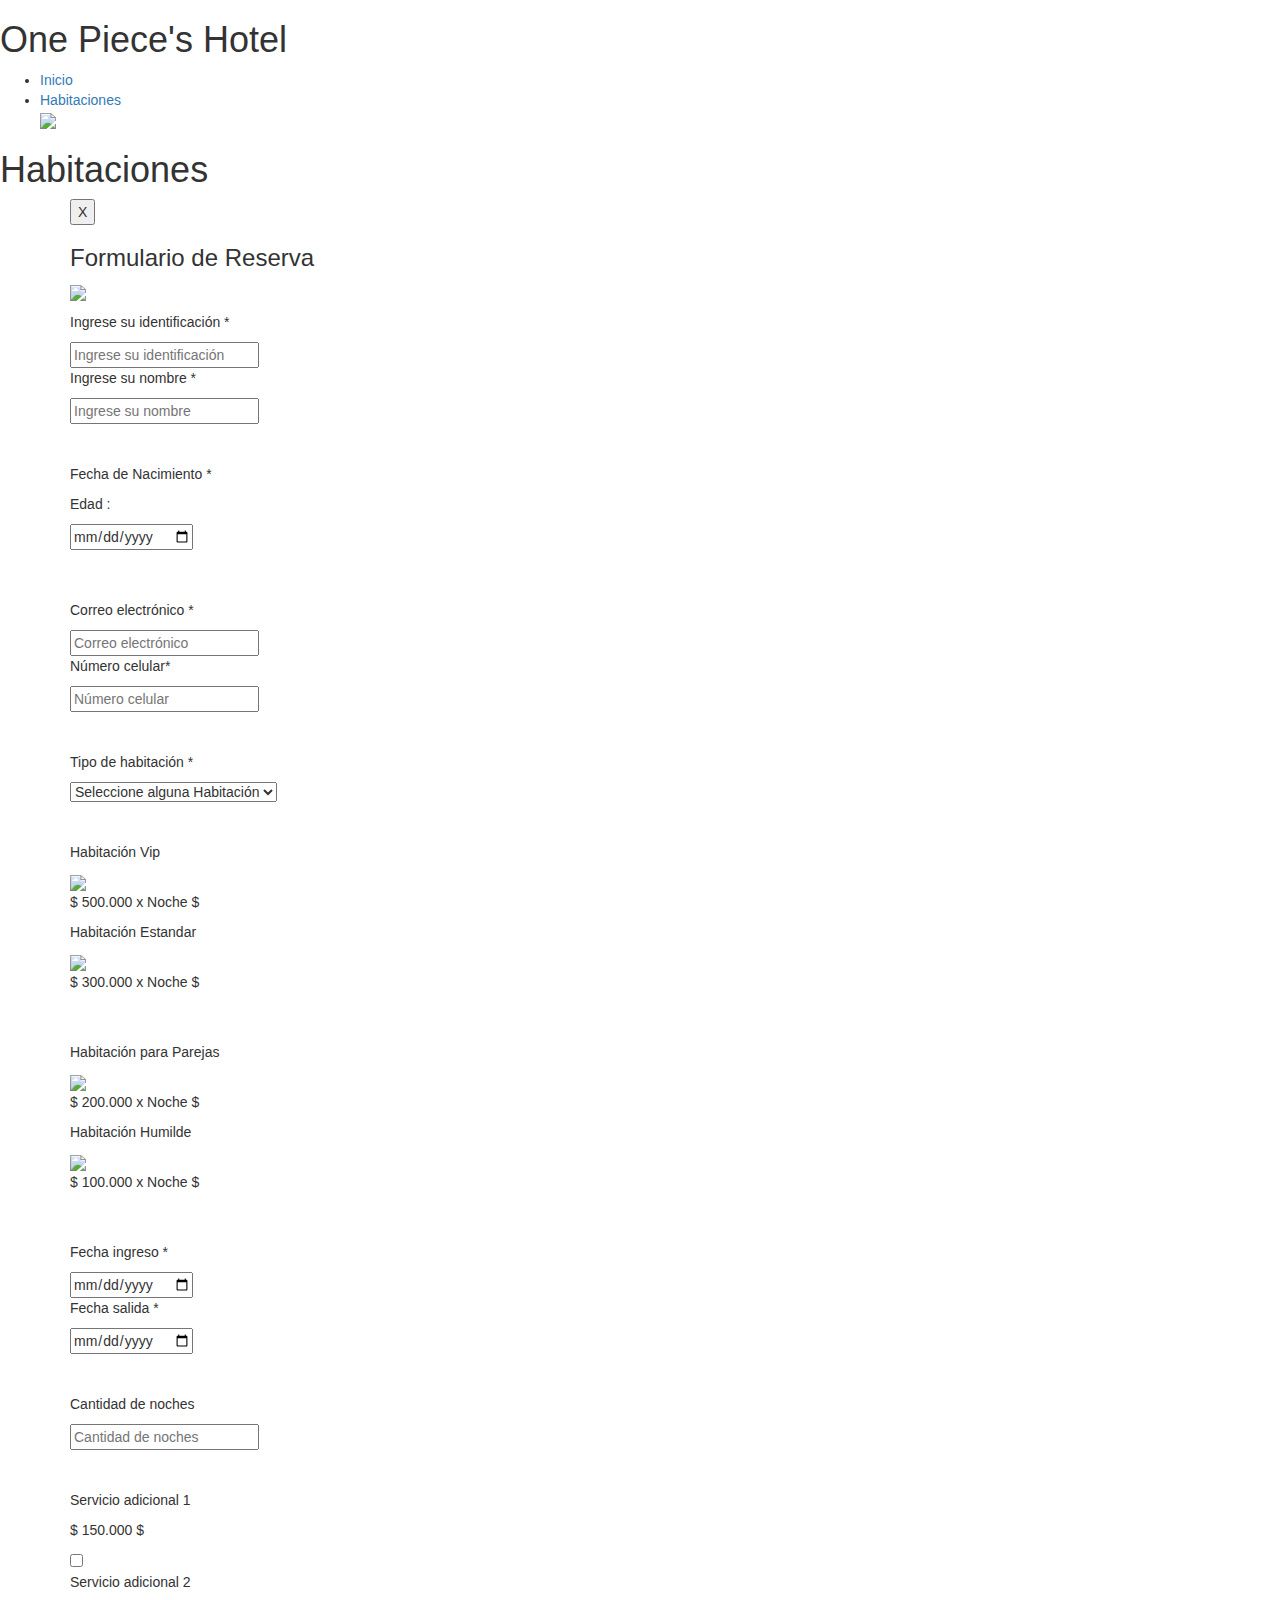
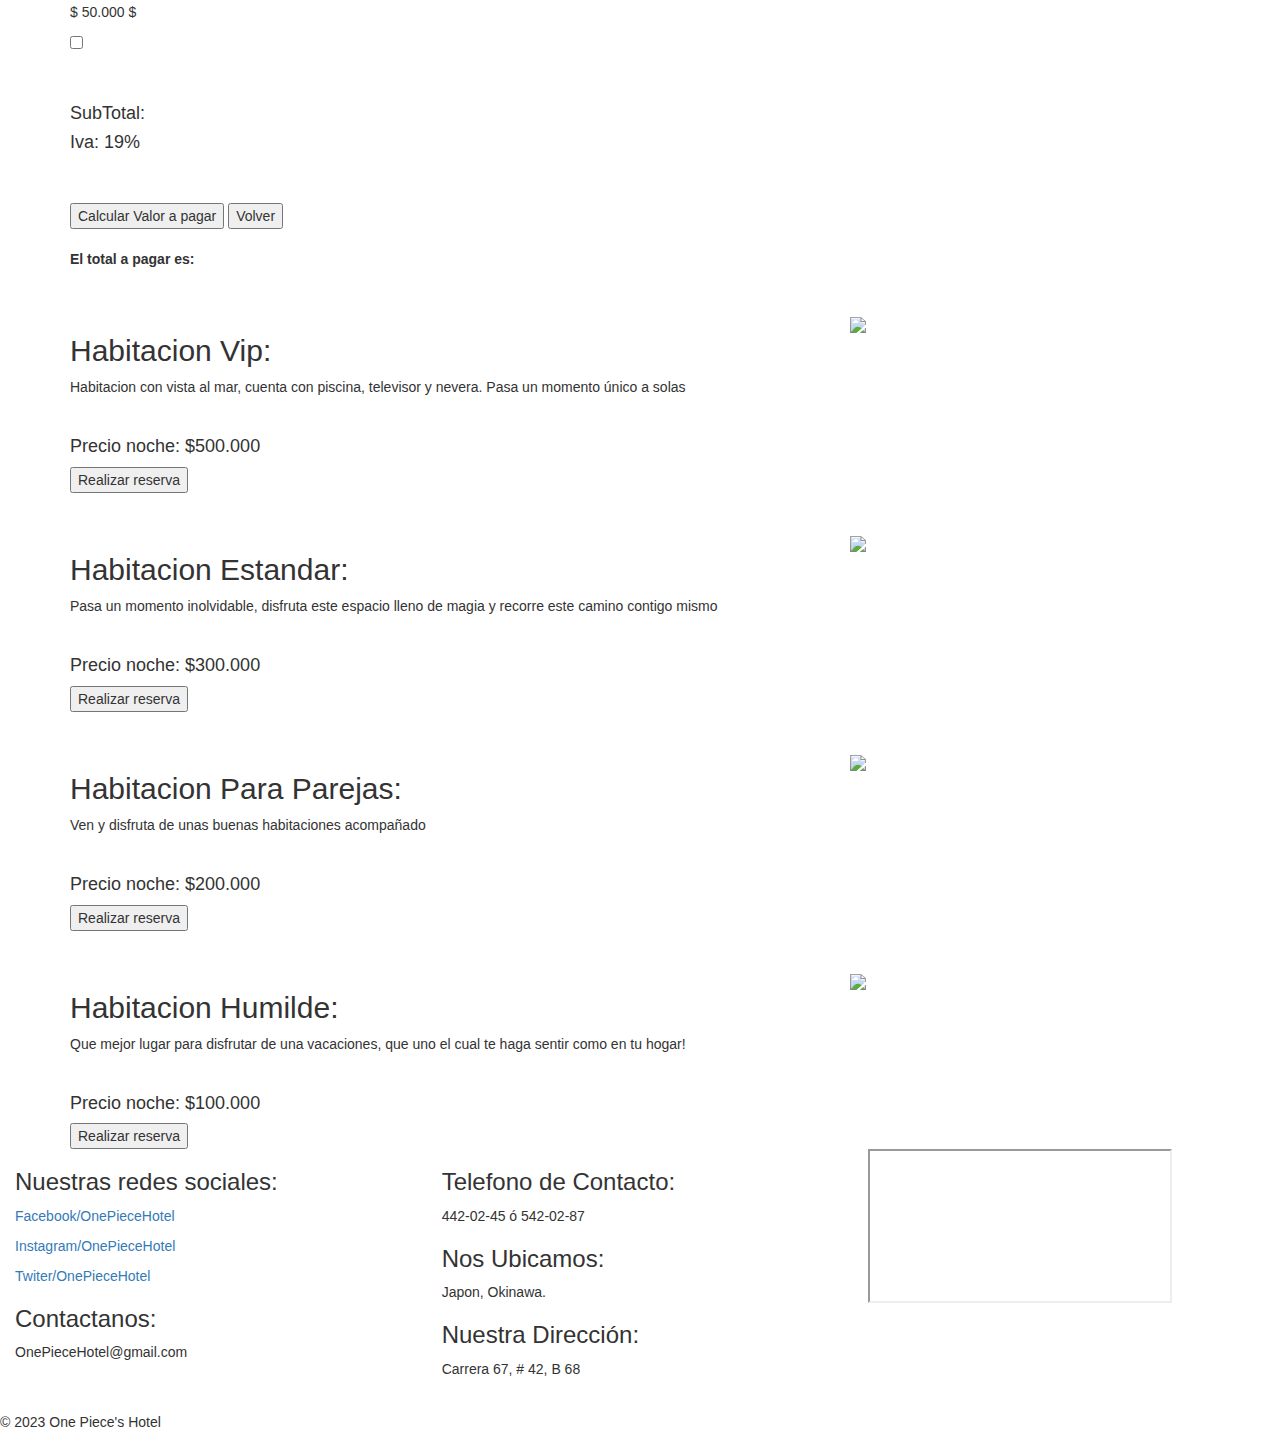
==== Habitaciones.html @ 834346b2 "Se insertan Html" ====
<!DOCTYPE html>
<html>
    <head>
        <meta charset="utf-8"/>
        <title>One Piece's Hotel</title>
        <link rel="stylesheet" href="https://maxcdn.bootstrapcdn.com/bootstrap/3.3.1/css/bootstrap.min.css">
        <link rel="stylesheet" href="Css/Hotel.css">
        <link rel="stylesheet" href="Css/Reservas.css">
        <link rel="icon" href="Icon/luff.ico"> 
    </head>
<body>
    <header>
        <h1 class="titu2">One Piece's Hotel</h1>
        <ul class="hea">
            <li class="he">
                <a href="index.html">Inicio</a>
            </li>
            <li class="he">
                <a href="Habitaciones.html">Habitaciones</a>
            </li>
            <img class="LogoI" src="images/OneFinal.png">
        </ul>
    </header>
    <main>
        <h1>Habitaciones</h1>

                    <!-- Formulario -->
                    <div class="TODOFORM" id="TFORM">
                        <div class="container Cont" id="Ejj1">
                            <section class="Form row">
                                <article class="col-md-12" id="ejerci1">
                                    <button onclick="HideForm()" class="BtnSalir">X</button>
                                    <h3 class="Titulo">Formulario de Reserva</h3>
                                    <img class="Logo" src="images/OneFinal.png">
            
                                    <p></p>
                                    <div class="Titulos">
                                        <p class="Fc">Ingrese su identificación *</p>
                                        <input class="formularioIp" type="text" id="1" placeholder="Ingrese su identificación">
                                        
                                    </div>
                                    <div class="Titulos">
                                        <p class="Fc">Ingrese su nombre *</p>
                                        <input class="formularioIp" type="text" id="2" placeholder="Ingrese su nombre">
                                    </div>
            
                                    <br><br>
            
                                    <div class="FormEdad">
                                        <p class="Fc">Fecha de Nacimiento *</p>
                                        <p class="Fc">Edad :</p>
                                        <input class="formularioIp" type="date" id="3" placeholder="Fecha de Nacimiento">
                                        
                                        <p class="formularioIp" id="eda"></p>
                                    </div>
            
                                    <br><br>
                                    
                                    <div class="Titulos">
                                        <p class="Fc">Correo electrónico *</p>
                                        <input class="formularioIp" type="email" id="5" placeholder="Correo electrónico">
                                    </div>
                                    <div class="Titulos">
                                        <p class="Fc">Número celular*</p>
                                        <input class="formularioIp" type="tel" id="6" placeholder="Número celular">
                                    </div>
            
                                    <br><br>
            
                                    <div class="image">
                                        <p class="Fc">Tipo de habitación *</p>
                                        <select name="Hb" id="13" class="formularioIp" id="7">
                                            <option value="defecto">Seleccione alguna Habitación</option>
                                            <option value="HBT">Ver todas las habitaciones</option>
                                            <option value="HB1">Habitación Vip</option>
                                            <option value="HB2">Habitación Estandar</option>
                                            <option value="HB3">Habitación para Parejas</option>
                                            <option value="HB4">Habitación Humilde</option>
                                        </select>
                                    </div>
                                    <br><br>
                                    <div class="Titulos2" id="img1">
                                        <p>Habitación Vip</p>
                                        <img class="imageges" src="images/Hotel3.jpeg">
                                        <p>$ 500.000 x Noche $</p>
                                    </div>
                                    <div class="Titulos2" id="img2">
                                        <p>Habitación Estandar</p>
                                        <img class="imageges" src="images/Hotel2.jpeg">
                                        <p>$ 300.000 x Noche $</p>
                                    </div>
                                    <br><br>
                                    <div class="Titulos2" id="img3">
                                        <p>Habitación para Parejas</p>
                                        <img class="imageges" src="images/Par.jpg">
                                        <p>$ 200.000 x Noche $</p>
                                    </div>
                                    <div class="Titulos2" id="img4">
                                        <p>Habitación Humilde</p>
                                        <img class="imageges" src="images/Rancho.jpg">
                                        <p>$ 100.000 x Noche $</p>
                                    </div>
                                    <br><br>
            
                                    <div class="Titulos">
                                        <p class="Fc">Fecha ingreso *</p>
                                        <input class="formularioIp" type="date" id="8" placeholder="Fecha ingreso">
                                    </div>
                                    <div class="Titulos">
                                        <p class="Fc">Fecha salida *</p>
                                        <input class="formularioIp" type="date" id="9" placeholder="Fecha salida">
                                    </div>
            
                                    <br><br>
            
                                    <div class="Titulos">
                                        <p class="Fc">Cantidad de noches</p>
                                        <input class="formularioIp" type="number" id="10" placeholder="Cantidad de noches">
                                    </div>
            
                                    <br><br>
            
                                    <div class="ck">
                                            <p>Servicio adicional 1</p>
                                            <p>$ 150.000 $</p>
                                    </div>
                                    <div class="ck">
                                        <input class="CK" id="11" type="checkbox">
                                    </div>
            
                                    
                                    <div class="ck">
                                        <p>Servicio adicional 2</p>
                                        <p>$ 50.000 $</p>
                                </div>
                                <div class="ck">
                                    <input class="CK" id="12" type="checkbox">
                                </div>
            
                                <br><br>
            
                                <div class="ck">
                                    <h4>SubTotal: </h4>
                                    <div id="SUB"></div>
                                </div>
                                <div class="ck">
                                    <h4>Iva: 19% </h4>
                                </div>
            
                                    <br><br>
                                    <button class="BtnNormal" onclick="Reserva()" id="Btnn">Calcular Valor a pagar</button>
                                    <button class="BtnNormal" onclick="HideForm()" class="BtnNormal"  id="Btnn">Volver</button>
                                    <br><br>
            
                                <label>El total a pagar es: </label>
                                <div id="TOTAL"></div>
                                <br><br>
                                </div>
            
                                </article>
                    
            
                            </section>
                        </div>


                        

            <div class="container">
                <section class="main row">
                    <article class="col-md-8">
                        <h2>Habitacion Vip: </h2>
                        <p>Habitacion con vista al mar, cuenta con piscina, televisor y nevera. Pasa un momento único a solas</p>
                        <br>
                        <h4>Precio noche: $500.000</h4>
                        <button class="BtnNormalh" onclick="ShowForm()" id="MostrarF">Realizar reserva</button>
                    </article>
                    <aside class="col-md-4">
                        <img class="imgf" src="images/Hotel1.jpeg">
                    </aside>
                </section>
            </div>

            <br><br>

            <div class="container">
                <section class="main row">
                    <article class="col-md-8">
                        <h2>Habitacion Estandar: </h2>
                        <p>Pasa un momento inolvidable, disfruta este espacio lleno de magia y recorre este camino contigo mismo</p>
                        <br>
                        <h4>Precio noche: $300.000</h4>
                        <button class="BtnNormalh" onclick="ShowForm()" id="MostrarF">Realizar reserva</button>
                    </article>
                    <aside class="col-md-4">
                        <img class="imgf" src="images/Hotel3.jpeg">
                    </aside>
                </section>
            </div>

            <br><br>

            <div class="container">
                <section class="main row">
                    <article class="col-md-8">
                        <h2>Habitacion Para Parejas: </h2>
                        <p>Ven y disfruta de unas buenas habitaciones acompañado</p>
                        <br>
                        <h4>Precio noche: $200.000</h4>
                        <button class="BtnNormalh" onclick="ShowForm()" id="MostrarF">Realizar reserva</button>
                    </article>
                    <aside class="col-md-4">
                        <img class="imgf" src="images/Par.jpg">
                    </aside>
                </section>
            </div>

        </main>

        <br><br>

        <div class="container">
            <section class="main row">
                <article class="col-md-8">
                    <h2>Habitacion Humilde: </h4>
                    <p>Que mejor lugar para disfrutar de una vacaciones, que uno el cual te haga sentir como en tu hogar!</p>
                    <br>
                    <h4>Precio noche: $100.000</h4>
                    <button class="BtnNormalh" onclick="ShowForm()" id="MostrarF">Realizar reserva</button>
                </article>
                <aside class="col-md-4">
                    <img class="imgf" src="images/Rancho.jpg">
                </aside>
            </section>
        </div>


        <footer>
            <section>
                <article class="InfoFooter col-md-4">
                    <div>
                        <h3>Nuestras redes sociales:</h3>
                        <a href="">
                            <p>Facebook/OnePieceHotel</p>
                        </a>
                        <a  href="">
                            <p>Instagram/OnePieceHotel</p>
                        </a>
                        <a href="">
                            <p>Twiter/OnePieceHotel</p>
                        </a>
                        <h3>Contactanos:</h3>
                        <p>OnePieceHotel@gmail.com</p>
                        <br><br>
                        <p style="margin-left: -15px;">&copy; 2023 One Piece's Hotel</p>
                    </div>
                </article>
                <article class="InfoFooter col-md-4">
                    <div>
                        <h3>Telefono de Contacto:</h3>
                        <p>442-02-45  ó  542-02-87</p>
                        <h3>Nos Ubicamos:</h3>
                        <p>Japon, Okinawa.</p>
                        <h3>Nuestra Dirección:</h3>
                        <p>Carrera 67, # 42, B 68</p>
                    </div>
                </article>
                <aside class="InfoFooter col-md-4">
                    <div class="Mapa">
                        <iframe src="https://www.google.com/maps/embed?pb=!1m14!1m12!1m3!1d13366.063680795336!2d139.82286118746117!3d33.121808119477414!2m3!1f0!2f0!3f0!3m2!1i1024!2i768!4f13.1!5e0!3m2!1ses!2sco!4v1698363531528!5m2!1ses!2sco" loading="lazy" referrerpolicy="no-referrer-when-downgrade"></iframe>
                    </div>
                </aside>
            </section>
        </footer>   
    
        <script src="js/jquery.js"></script>
        <script src="https://maxcdn.bootstrapcdn.com/bootstrap/3.3.1/js/bootstrap.min.js"></script>
        <script src="Js/Re.js"></script>
    </body>
</html>
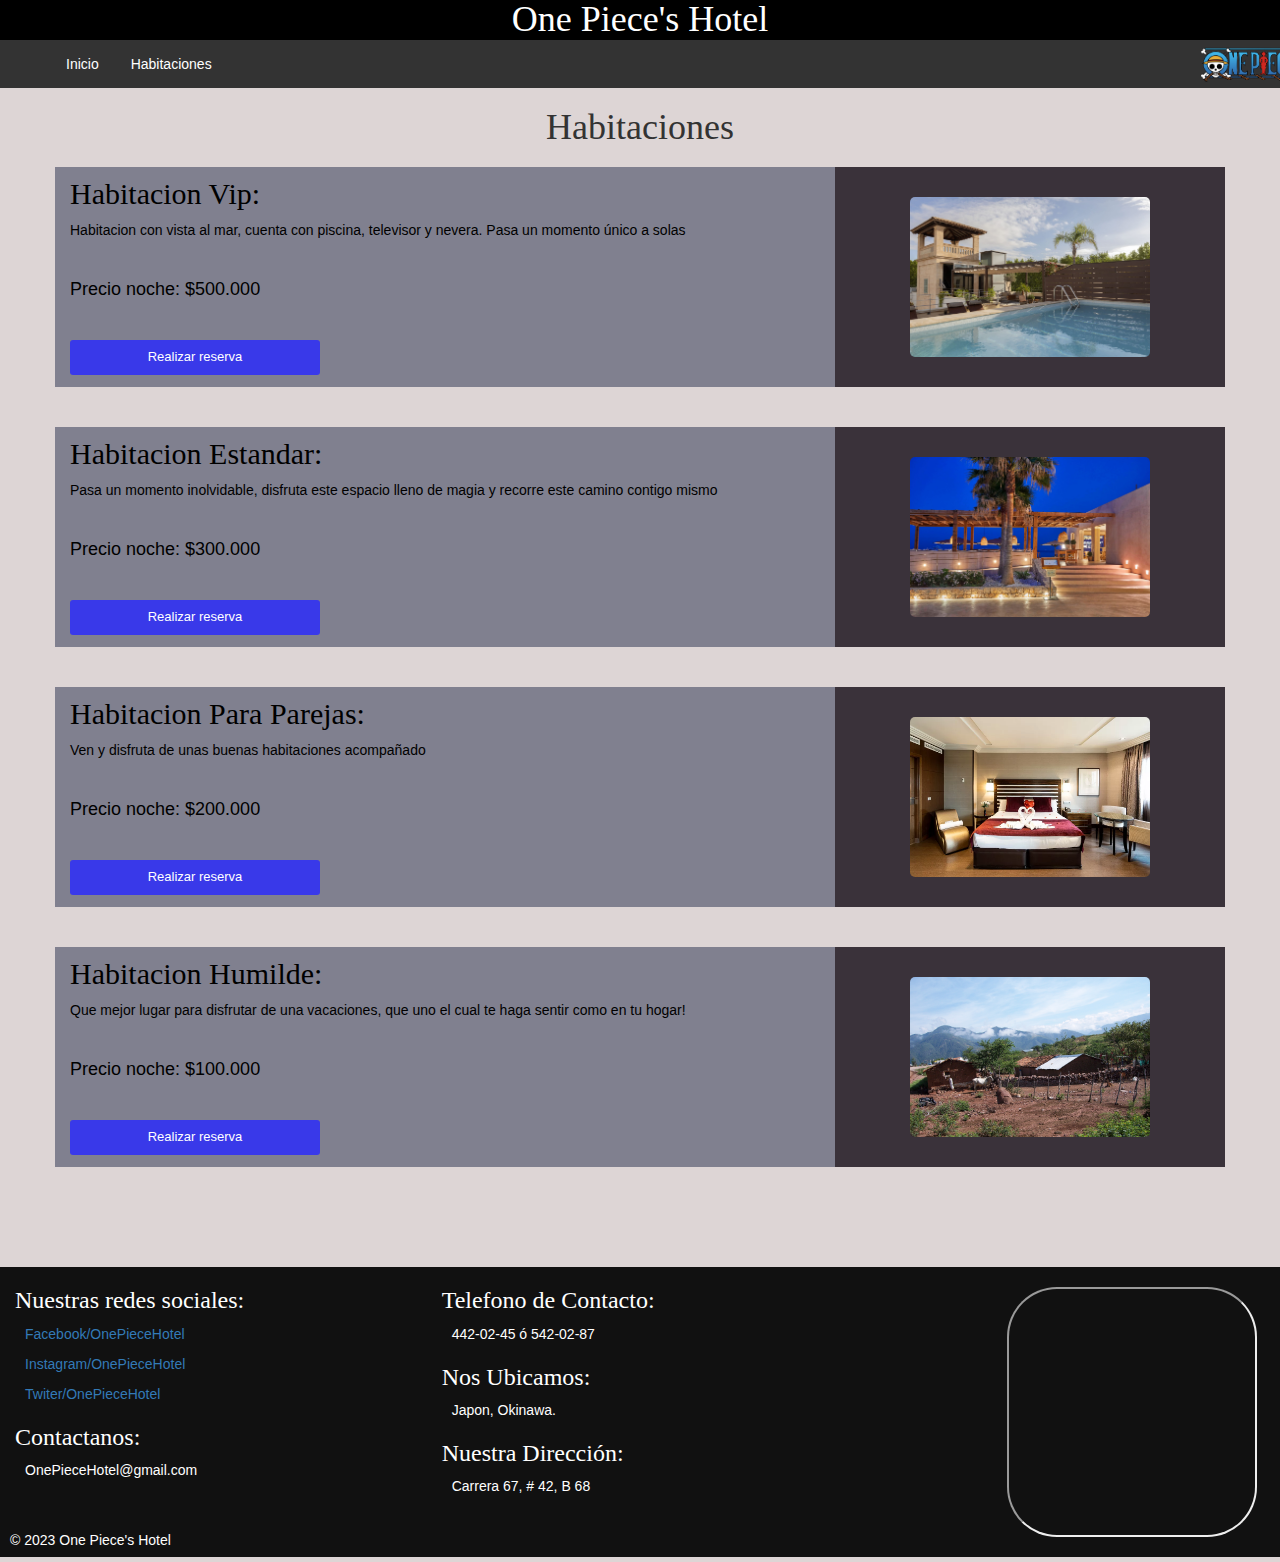
==== commit 3da12411: "Updt 1" ====
--- a/Habitaciones.html
+++ b/Habitaciones.html
@@ -161,13 +161,10 @@
                     
             
                             </section>
-                        </div>
-
-
-                        
+                    </div>      
 
             <div class="container">
-                <section class="main row">
+                <section class="main2 row">
                     <article class="col-md-8">
                         <h2>Habitacion Vip: </h2>
                         <p>Habitacion con vista al mar, cuenta con piscina, televisor y nevera. Pasa un momento único a solas</p>
@@ -184,7 +181,7 @@
             <br><br>
 
             <div class="container">
-                <section class="main row">
+                <section class="main2 row">
                     <article class="col-md-8">
                         <h2>Habitacion Estandar: </h2>
                         <p>Pasa un momento inolvidable, disfruta este espacio lleno de magia y recorre este camino contigo mismo</p>
@@ -201,7 +198,7 @@
             <br><br>
 
             <div class="container">
-                <section class="main row">
+                <section class="main2 row">
                     <article class="col-md-8">
                         <h2>Habitacion Para Parejas: </h2>
                         <p>Ven y disfruta de unas buenas habitaciones acompañado</p>
@@ -220,7 +217,7 @@
         <br><br>
 
         <div class="container">
-            <section class="main row">
+            <section class="main2 row">
                 <article class="col-md-8">
                     <h2>Habitacion Humilde: </h4>
                     <p>Que mejor lugar para disfrutar de una vacaciones, que uno el cual te haga sentir como en tu hogar!</p>
--- a/Css/Hotel.css
+++ b/Css/Hotel.css
@@ -0,0 +1,203 @@
+body {
+  height: 800px;
+  background-color: #ddd5d5;
+  background-size: cover;
+  background-repeat: no-repeat;
+}
+.Lt{
+  font-family: cursive;
+}
+.Imgg{
+  width: 100%; 
+  height: 500px
+}
+.ppg{
+  width: 150px;
+  margin-left: 40%;
+  margin-bottom: -25px;
+  margin-top: -25px;
+}
+.LogoI{
+  position: absolute;
+  width: 100px;
+  top: 14px;
+  left: 1200px;
+  padding-bottom: 30px;
+}
+.titu2{
+  background-color: black;
+  margin-top: 0px;
+  right: 70%;
+  color: rgb(255, 255, 255);
+  margin-bottom: 0px;
+}
+
+.hb1{
+  color: rgb(223, 226, 226);
+}
+
+
+article h2{
+  text-align: left;
+  font-family: cursive;
+}
+
+.Titulos2{
+  text-align: left;
+  display: inline-block;
+  margin: 0 10px;
+}
+
+.Titulos2 p{
+  font-weight: 600;
+}
+
+.imgf{
+  border-radius: 5px;
+  width: 240px ;
+  height: 160px;
+  margin-top: 30px;
+}
+
+.container{
+  z-index: 0;
+}
+
+.main{
+  color: black;
+}
+.main2{
+  color: black;
+  background:rgb(128, 128, 143);
+}
+aside{
+  text-align: center;
+  position: relative;
+  background:rgb(58, 50, 58);
+  color: black;
+  height: 100%;
+  width: 100%;
+  padding-bottom: 30px;
+}
+
+.container2{
+  margin-top: 50px;
+  font-family: 'Franklin Gothic Medium', 'Arial Narrow', Arial, sans-serif;
+  text-align: center;
+}
+.containerHome{
+  margin: 0 20px;
+  margin-top: 50px;
+  margin-left: 68px;
+  margin-right: 92px;
+}
+.containerHome article{
+  background:rgb(58, 50, 58);
+  border-radius: 20px;
+  margin: 0 20px;
+  width: 353px;
+}
+
+.TODOFORM{
+  position: absolute;
+  width: 100%;
+  display: none;
+  justify-content: center;
+  align-items: center;
+  border: 20px Solid transparent #111;
+  z-index: 1;
+}
+
+h1{
+    text-align: center;
+    font-family: cursive;
+    margin-bottom: 20px;
+}
+.Inicio{
+  margin-left: 20%;
+  margin-right: 20%;
+  text-align: center;
+}
+
+h2{
+    text-align: center;
+    margin-top: 10px;
+}
+
+.hea {
+    list-style-type: none;
+    margin: 0;
+    padding: 0;
+    overflow: hidden;
+    background-color: #333;
+    padding-left: 50px;
+  }
+  
+.he {
+    float: left;
+  }
+  
+.he a {
+    display: block;
+    color: white;
+    text-align: center;
+    padding: 14px 16px;
+    
+  }
+  
+.he a:hover {
+    background-color: #111;
+  }
+
+footer{
+  background-color: black;
+  margin-top: 100px;
+  color: #fff;
+}
+.InfoFooter{
+  color: #fff;
+  background-color: #111;
+  height: 290px;
+  margin-bottom: 0px;
+}
+.InfoFooter p{
+  padding-left: 10px;
+}
+.InfoFooter h3{
+  font-family: cursive;
+}
+.Mapa{
+  text-align: right;
+  width: 98%;
+  padding-top: 20px;
+}
+.Mapa iframe{
+  width: 250px;
+  height: 250px;
+  margin-bottom: 20px;
+  border-radius: 20%;
+}
+
+.BtnNormalh {
+  display: inline-block;
+  padding: 5px 5px;
+  font-size: 13px;
+  cursor: pointer;
+  text-align: center;	
+  outline: none;
+  color: #fff;
+  background-color: rgb(57, 57, 233);
+  border: 3px Solid transparent;
+  border-radius: 3px;
+  width: 250px;
+  margin-top: 30px;
+}
+.BtnNormalh:active {
+  background-color: blue;
+  box-shadow: 0 5px #666;
+  transform: translateY(4px);
+}
+
+.BtnNormalh :hover{
+  background-color: #111;
+}--- a/Css/Reservas.css
+++ b/Css/Reservas.css
@@ -0,0 +1,163 @@
+body {
+    height: 800px;
+    background-color: #ddd5d5;
+    background-size: cover;
+    background-repeat: no-repeat;
+
+  }
+.Form{
+    background:rgb(190, 188, 188);
+    color: black;
+    border-radius: 3px;
+}
+.FormEdad{
+    text-align: center;
+    display: grid;
+    grid-template-columns: 0.4fr 0.4fr;
+    gap: 5px;
+    padding: 0 50px;
+    margin-top: 0px;
+    padding-left: 65px;
+    margin-left: -14px;
+}
+.formularioIp p{
+    background:rgb(190, 188, 188);
+}
+.Ed{
+    margin-left: 5px;
+}
+.imageges{
+    width: 250px;
+}
+.Logo{
+    width: 200px;
+    padding-top: 0px;
+}
+.Cont{
+    margin-top: 50px;
+    width: 50%;
+    font-family: 'Franklin Gothic Medium', 'Arial Narrow', Arial, sans-serif;
+    text-align: center;
+
+}
+.Titulo{
+    text-align: center;
+    font-family: Impact, Haettenschweiler, 'Arial Narrow Bold', sans-serif;
+    margin-top: 30px;
+}
+.Titulo h3{
+    margin-top: 20px;
+}
+ul {
+  list-style-type: none;
+  margin: 0;
+  padding: 0;
+  overflow: hidden;
+  background-color: #333;
+}
+
+li {
+  float: left;
+}
+
+li a {
+  display: block;
+  color: white;
+  text-align: center;
+  padding: 14px 16px;
+  
+}
+
+#img1{
+    display: none;
+}
+#img2{
+    display: none;
+}
+#img3{
+    display: none;
+}
+#img4{
+    display: none;
+}
+
+li a:hover {
+  background-color: #111;
+}
+
+.ck{
+    display: inline-block;
+    width: 130px;
+    padding-top: 10px;
+}
+
+.CK{
+    width: 50px;
+    height: 20px;
+}
+
+header{
+    background:rgb(0, 0, 0);
+    color: rgb(243, 236, 236);
+}
+
+.formularioIp{
+    background:rgb(220, 220, 228);
+    border: 3px Solid transparent #111;
+    border-radius: 3px;
+    width: 250px;
+    height: 32px;
+    margin: 0 5px;
+}
+.Fc{
+    margin: 0 5px;
+    text-align: left;
+}
+.image{
+    text-align: left;
+    margin: 0 50px;
+    display: inline-block;
+}
+
+.Titulos{
+    text-align: left;
+    display: inline-block;
+}
+
+.BtnSalir{
+    position: absolute;
+    margin-left: 290px;
+    margin-top: 10px;
+    background-color: rgb(57, 57, 233);
+    color: #fff;
+}
+.BtnSalir:active {
+    background-color: blue;
+    box-shadow: 0 5px #666;
+    transform: translateY(4px);
+}
+
+
+.BtnNormal {
+    display: inline-block;
+    padding-top: 50px;
+    padding: 5px 5px;
+    font-size: 13px;
+    cursor: pointer;
+    text-align: center;	
+    outline: none;
+    color: #fff;
+    background-color: rgb(57, 57, 233);
+    border: 3px Solid transparent;
+    border-radius: 3px;
+    width: 250px;
+}
+.BtnNormal:active {
+    background-color: blue;
+    box-shadow: 0 5px #666;
+    transform: translateY(4px);
+}
+
+.BtnNormal :hover{
+    background-color: #111;
+}
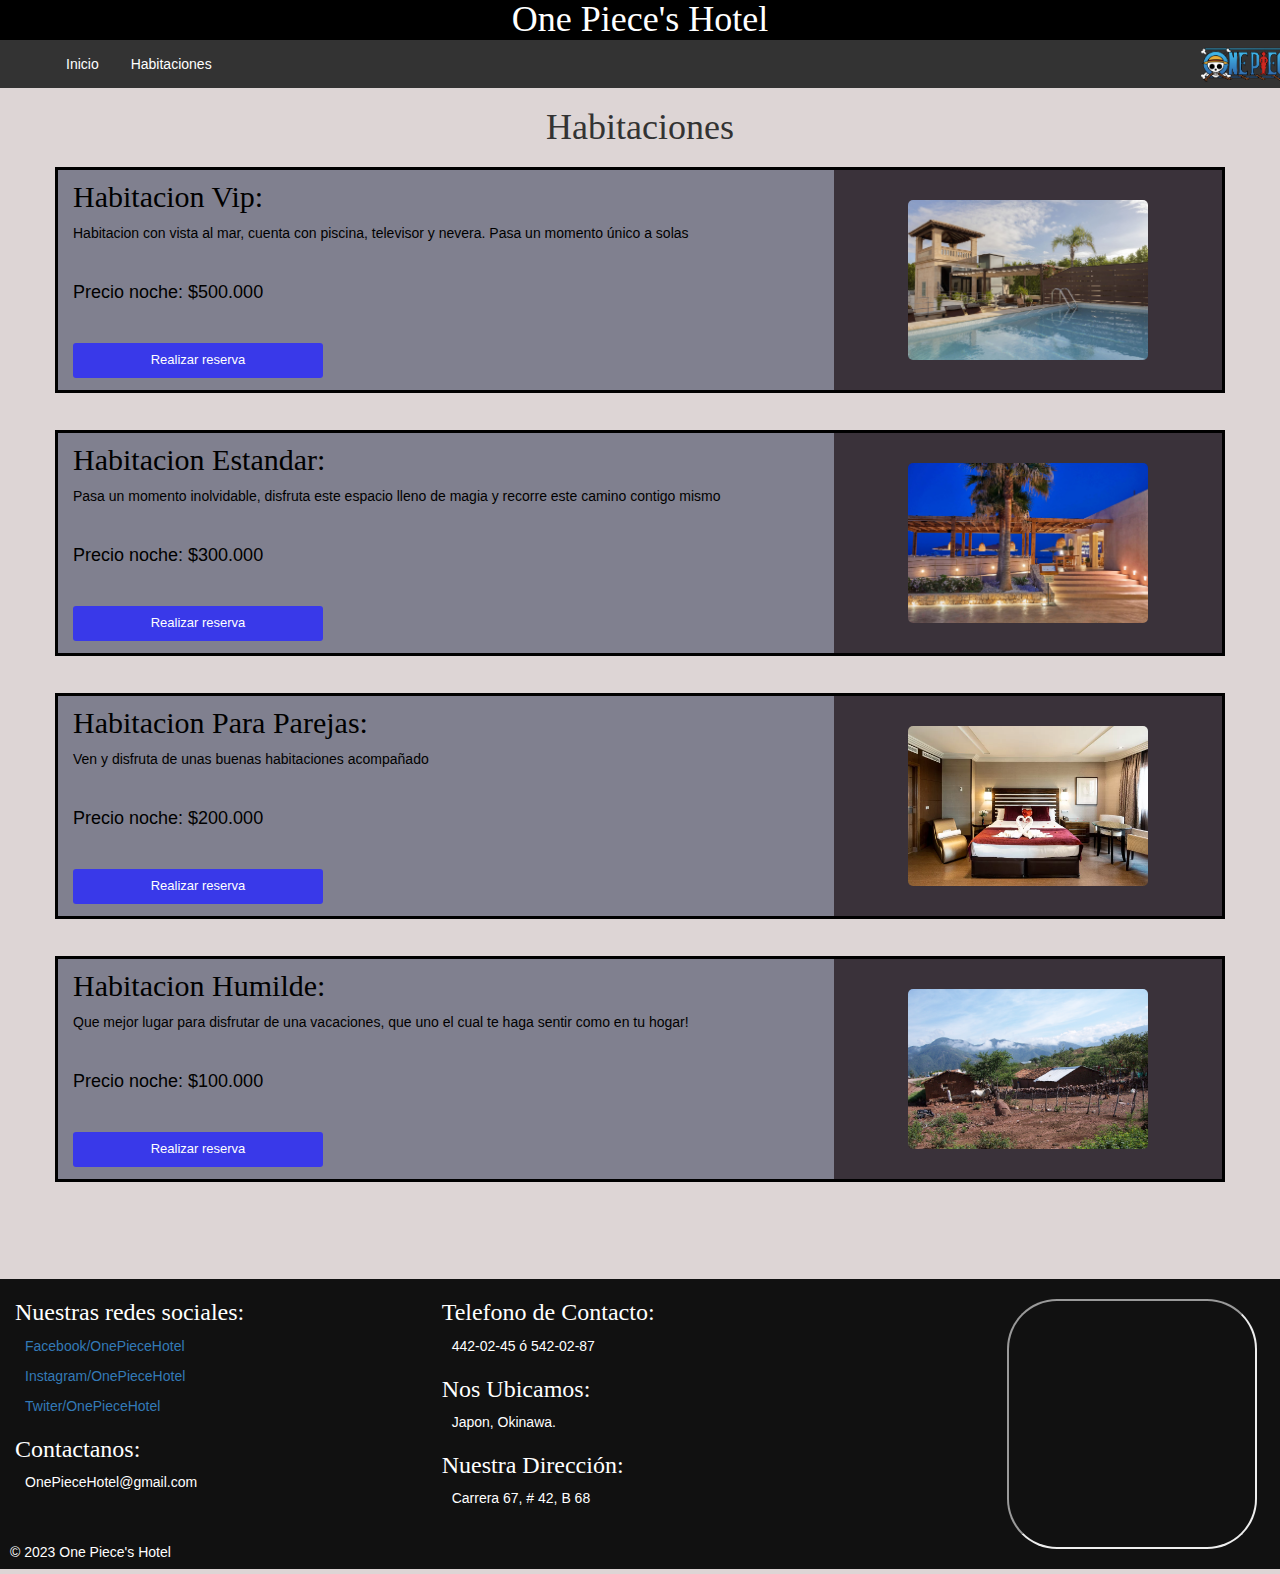
==== commit 09d9ba15: "Arreglos de diseño en index" ====
--- a/Habitaciones.html
+++ b/Habitaciones.html
@@ -28,7 +28,7 @@
                     <div class="TODOFORM" id="TFORM">
                         <div class="container Cont" id="Ejj1">
                             <section class="Form row">
-                                <article class="col-md-12" id="ejerci1">
+                                <article class="col-md-12 FrmArt" id="ejerci1">
                                     <button onclick="HideForm()" class="BtnSalir">X</button>
                                     <h3 class="Titulo">Formulario de Reserva</h3>
                                     <img class="Logo" src="images/OneFinal.png">
@@ -115,7 +115,7 @@
             
                                     <div class="Titulos">
                                         <p class="Fc">Cantidad de noches</p>
-                                        <input class="formularioIp" type="number" id="10" placeholder="Cantidad de noches">
+                                        <label class="formularioIp Cent" id="10"></label>
                                     </div>
             
                                     <br><br>
@@ -164,7 +164,7 @@
                     </div>      
 
             <div class="container">
-                <section class="main2 row">
+                <section class="main2 row titu3">
                     <article class="col-md-8">
                         <h2>Habitacion Vip: </h2>
                         <p>Habitacion con vista al mar, cuenta con piscina, televisor y nevera. Pasa un momento único a solas</p>
@@ -181,8 +181,8 @@
             <br><br>
 
             <div class="container">
-                <section class="main2 row">
-                    <article class="col-md-8">
+                <section class="main2 row titu3">
+                    <article class="col-md-8 ">
                         <h2>Habitacion Estandar: </h2>
                         <p>Pasa un momento inolvidable, disfruta este espacio lleno de magia y recorre este camino contigo mismo</p>
                         <br>
@@ -198,7 +198,7 @@
             <br><br>
 
             <div class="container">
-                <section class="main2 row">
+                <section class="main2 row titu3">
                     <article class="col-md-8">
                         <h2>Habitacion Para Parejas: </h2>
                         <p>Ven y disfruta de unas buenas habitaciones acompañado</p>
@@ -217,7 +217,7 @@
         <br><br>
 
         <div class="container">
-            <section class="main2 row">
+            <section class="main2 row titu3">
                 <article class="col-md-8">
                     <h2>Habitacion Humilde: </h4>
                     <p>Que mejor lugar para disfrutar de una vacaciones, que uno el cual te haga sentir como en tu hogar!</p>
--- a/Css/Hotel.css
+++ b/Css/Hotel.css
@@ -4,12 +4,16 @@
   background-size: cover;
   background-repeat: no-repeat;
 }
+.FrmArt{
+  border: 6px solid rgb(38, 14, 99);
+  border-radius: 10px;
+}
 .Lt{
   font-family: cursive;
 }
 .Imgg{
   width: 100%; 
-  height: 500px
+  height: 500px;
 }
 .ppg{
   width: 150px;
@@ -46,6 +50,10 @@
   text-align: left;
   display: inline-block;
   margin: 0 10px;
+}
+.titu3{
+  border: 3px solid rgb(0, 0, 0);
+  margin-bottom: -60px;
 }
 
 .Titulos2 p{
@@ -92,10 +100,20 @@
   margin-right: 92px;
 }
 .containerHome article{
-  background:rgb(58, 50, 58);
+  background: rgb(128, 128, 143);
   border-radius: 20px;
   margin: 0 20px;
   width: 353px;
+  height: 360px;
+  border: 3px solid rgb(0, 0, 0);
+}
+.containerHome img{
+  position: absolute;
+  bottom: 20px;
+  width: 320px;
+  margin-left: 2px;
+  border: 3px solid rgb(0, 0, 0);
+  border-radius: 10px;
 }
 
 .TODOFORM{
@@ -106,6 +124,7 @@
   align-items: center;
   border: 20px Solid transparent #111;
   z-index: 1;
+  border-radius: 10px;
 }
 
 h1{
--- a/Css/Reservas.css
+++ b/Css/Reservas.css
@@ -3,12 +3,14 @@
     background-color: #ddd5d5;
     background-size: cover;
     background-repeat: no-repeat;
-
   }
+.Cent{
+    text-align: center;
+}
 .Form{
     background:rgb(190, 188, 188);
     color: black;
-    border-radius: 3px;
+    border-radius: 10px;
 }
 .FormEdad{
     text-align: center;
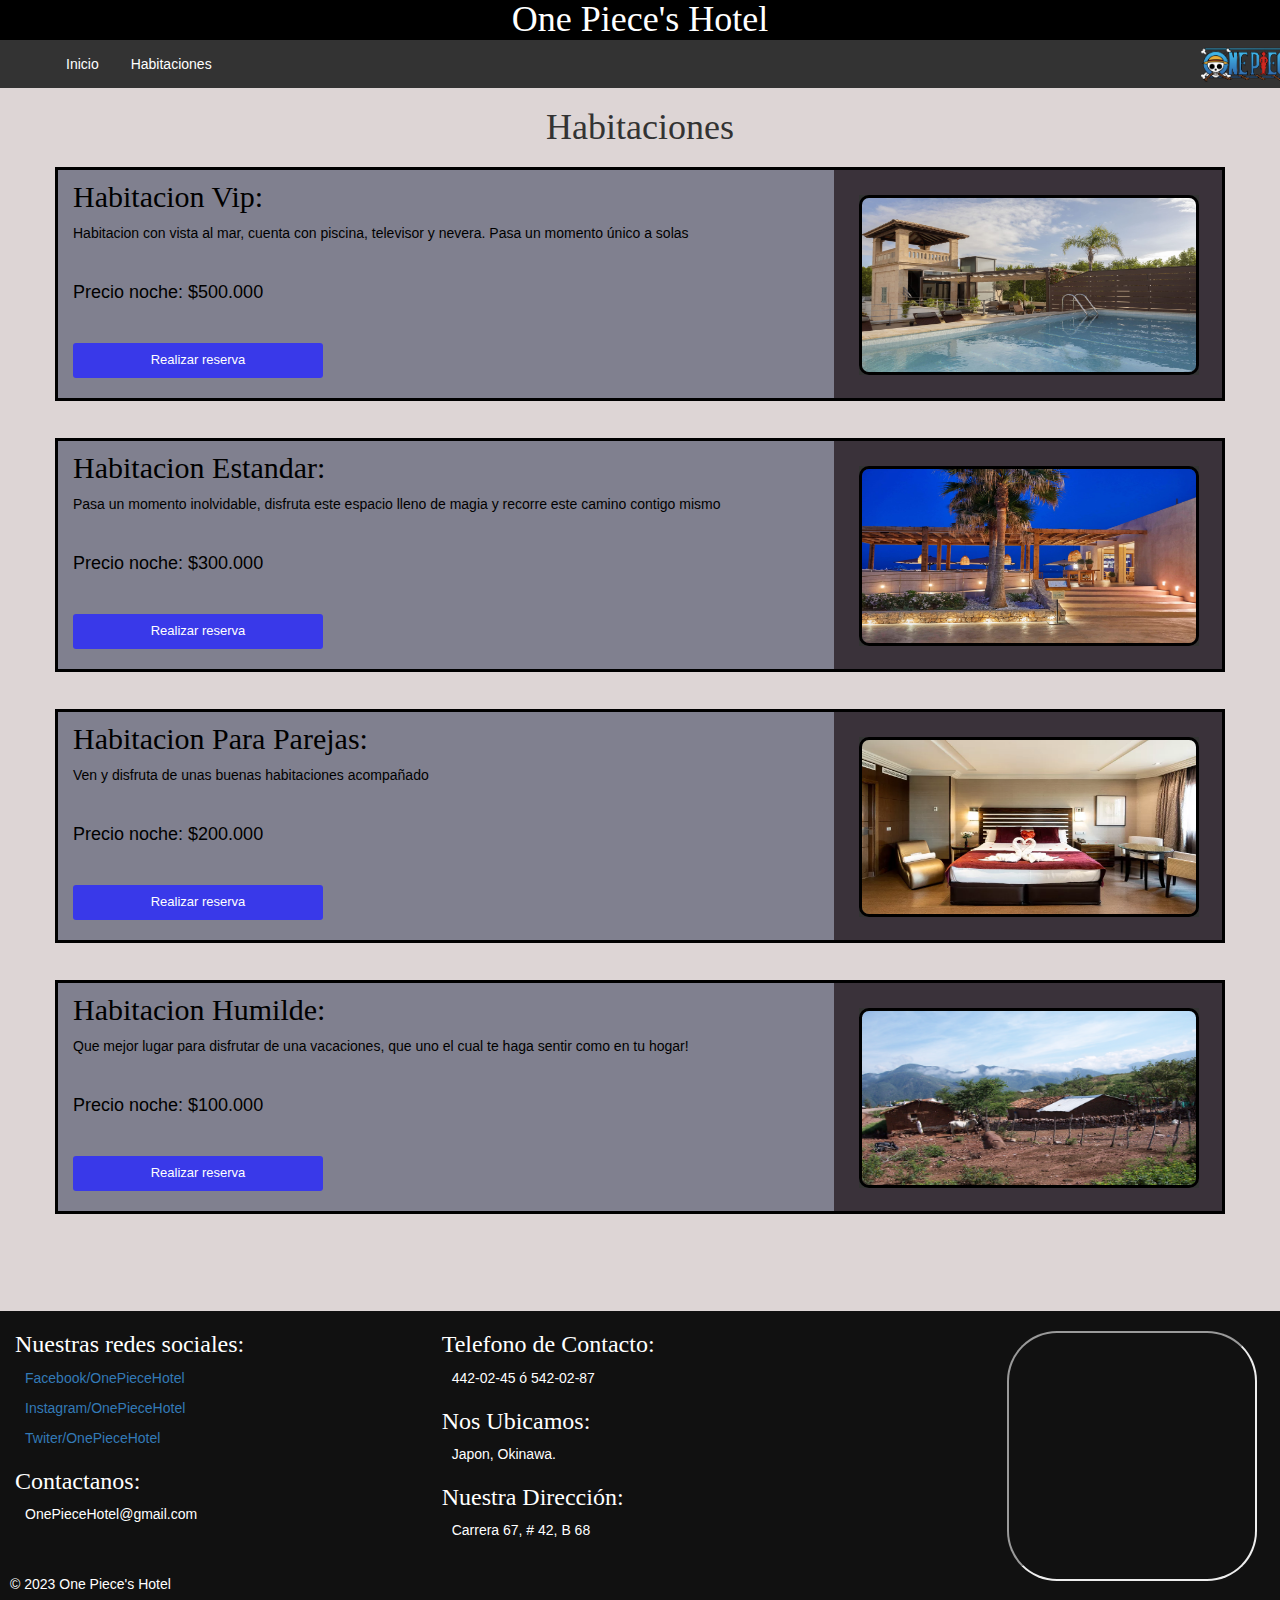
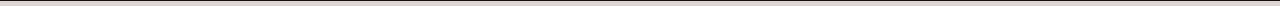
==== commit 07a79cbf: "Update 3" ====
--- a/Habitaciones.html
+++ b/Habitaciones.html
@@ -6,6 +6,7 @@
         <link rel="stylesheet" href="https://maxcdn.bootstrapcdn.com/bootstrap/3.3.1/css/bootstrap.min.css">
         <link rel="stylesheet" href="Css/Hotel.css">
         <link rel="stylesheet" href="Css/Reservas.css">
+        <link rel="stylesheet" href="Css/Carrito.css">
         <link rel="icon" href="Icon/luff.ico"> 
     </head>
 <body>
@@ -26,11 +27,12 @@
 
                     <!-- Formulario -->
                     <div class="TODOFORM" id="TFORM">
-                        <div class="container Cont" id="Ejj1">
+                        <div class="container Cont"  id="Ejj1 ">
+                            <a id="seccion-destino"></a>
                             <section class="Form row">
                                 <article class="col-md-12 FrmArt" id="ejerci1">
-                                    <button onclick="HideForm()" class="BtnSalir">X</button>
-                                    <h3 class="Titulo">Formulario de Reserva</h3>
+                                    <button  onclick="HideForm()" class="BtnSalir">X</button>
+                                    <h3 class="Titulo" >Formulario de Reserva</h3>
                                     <img class="Logo" src="images/OneFinal.png">
             
                                     <p></p>
@@ -50,7 +52,6 @@
                                         <p class="Fc">Fecha de Nacimiento *</p>
                                         <p class="Fc">Edad :</p>
                                         <input class="formularioIp" type="date" id="3" placeholder="Fecha de Nacimiento">
-                                        
                                         <p class="formularioIp" id="eda"></p>
                                     </div>
             
@@ -112,33 +113,36 @@
                                     </div>
             
                                     <br><br>
-            
-                                    <div class="Titulos">
-                                        <p class="Fc">Cantidad de noches</p>
-                                        <label class="formularioIp Cent" id="10"></label>
-                                    </div>
-            
-                                    <br><br>
-            
-                                    <div class="ck">
-                                            <p>Servicio adicional 1</p>
-                                            <p>$ 150.000 $</p>
-                                    </div>
-                                    <div class="ck">
-                                        <input class="CK" id="11" type="checkbox">
-                                    </div>
-            
                                     
-                                    <div class="ck">
-                                        <p>Servicio adicional 2</p>
-                                        <p>$ 50.000 $</p>
-                                </div>
-                                <div class="ck">
-                                    <input class="CK" id="12" type="checkbox">
-                                </div>
-            
-                                <br><br>
-            
+                                    <div class="FormEdad">
+                                        <p class="Fc">Cantidad de noches a hospedarse</p>
+                                        <p class="Fc">Servicios Extra *</p>
+                                        <p class="formularioIp" id="10"></p>
+                                        <select name="Sv" class="formularioIp" id="Extra">
+                                            <option value="SDefecto">Seleccione uno de los Servicios Extras</option>
+                                            <option value="SVTodos">Ver todos los Servicios Extras</option>
+                                            <option value="SV1">Show Especial</option>
+                                            <option value="SV2">Almuerzo y Comidas</option>
+                                            <option value="SV4">Seleccionar Ambos Servicios</option>
+                                            <option value="SV3">Ninguno.</option>
+                                        </select>
+                                    </div>
+                                    
+                                    <br><br>
+
+                                    <div class="Titulos2" id="imgs1">
+                                        <p>Rave de Electro</p>
+                                        <img class="imageges" src="images/rave1.jpg">
+                                        <p>$ 150.000 x el servicio $</p>
+                                    </div>
+
+                                    <div class="Titulos2" id="imgs2">
+                                        <p>Alimentacion Completa</p>
+                                        <img class="imageges" src="images/Comida.jpg">
+                                        <p>$ 50.000 x el servicio$</p>
+                                    </div>
+
+                                    <br><br>
                                 <div class="ck">
                                     <h4>SubTotal: </h4>
                                     <div id="SUB"></div>
@@ -170,10 +174,29 @@
                         <p>Habitacion con vista al mar, cuenta con piscina, televisor y nevera. Pasa un momento único a solas</p>
                         <br>
                         <h4>Precio noche: $500.000</h4>
-                        <button class="BtnNormalh" onclick="ShowForm()" id="MostrarF">Realizar reserva</button>
+                        <a class="BtnNormalh" onclick="ShowForm()" id="MostrarF" href="#seccion-destino">Realizar reserva</a>
                     </article>
                     <aside class="col-md-4">
-                        <img class="imgf" src="images/Hotel1.jpeg">
+                        <section>
+                            <div class="CSlider2">
+                                <div class="Slider2">
+                                    <ul>
+                                        <li>
+                                            <img src="images/Hotel1.jpeg" class="CarruImg">
+                                        </li>
+                                        <li>
+                                            <img src="images/4-1, (7).jpg" class="CarruImg">
+                                        </li>
+                                        <li>
+                                            <img src="images/4-1, (6).jpg" class="CarruImg">
+                                        </li>
+                                        <li>
+                                            <img src="images/4-1, (4).jpg" class="CarruImg">
+                                        </li>
+                                    </ul>
+                                </div>
+                            </div>
+                        </section>
                     </aside>
                 </section>
             </div>
@@ -187,10 +210,29 @@
                         <p>Pasa un momento inolvidable, disfruta este espacio lleno de magia y recorre este camino contigo mismo</p>
                         <br>
                         <h4>Precio noche: $300.000</h4>
-                        <button class="BtnNormalh" onclick="ShowForm()" id="MostrarF">Realizar reserva</button>
+                        <a class="BtnNormalh" onclick="ShowForm()" id="MostrarF" href="#seccion-destino">Realizar reserva</a>
                     </article>
                     <aside class="col-md-4">
-                        <img class="imgf" src="images/Hotel3.jpeg">
+                        <section>
+                            <div class="CSlider2">
+                                <div class="Slider2">
+                                    <ul>
+                                        <li>
+                                            <img src="images/Hotel3.jpeg" class="CarruImg">
+                                        </li>
+                                        <li>
+                                            <img src="images/4-1, (3).jpg" class="CarruImg">
+                                        </li>
+                                        <li>
+                                            <img src="images/4-1, (2).jpg" class="CarruImg">
+                                        </li>
+                                        <li>
+                                            <img src="images/4-1, (5).jpg" class="CarruImg">
+                                        </li>
+                                    </ul>
+                                </div>
+                            </div>
+                        </section>
                     </aside>
                 </section>
             </div>
@@ -204,10 +246,29 @@
                         <p>Ven y disfruta de unas buenas habitaciones acompañado</p>
                         <br>
                         <h4>Precio noche: $200.000</h4>
-                        <button class="BtnNormalh" onclick="ShowForm()" id="MostrarF">Realizar reserva</button>
+                        <a class="BtnNormalh" onclick="ShowForm()" id="MostrarF" href="#seccion-destino">Realizar reserva</a>
                     </article>
                     <aside class="col-md-4">
-                        <img class="imgf" src="images/Par.jpg">
+                        <section>
+                            <div class="CSlider2">
+                                <div class="Slider2">
+                                    <ul>
+                                        <li>
+                                            <img src="images/Par.jpg" class="CarruImg">
+                                        </li>
+                                        <li>
+                                            <img src="images/3-2.jpg" class="CarruImg">
+                                        </li>
+                                        <li>
+                                            <img src="images/Parejas.jpg" class="CarruImg">
+                                        </li>
+                                        <li>
+                                            <img src="images/3-4.jpg" class="CarruImg">
+                                        </li>
+                                    </ul>
+                                </div>
+                            </div>
+                        </section>
                     </aside>
                 </section>
             </div>
@@ -223,10 +284,31 @@
                     <p>Que mejor lugar para disfrutar de una vacaciones, que uno el cual te haga sentir como en tu hogar!</p>
                     <br>
                     <h4>Precio noche: $100.000</h4>
-                    <button class="BtnNormalh" onclick="ShowForm()" id="MostrarF">Realizar reserva</button>
+                    <a class="BtnNormalh" onclick="ShowForm()" id="MostrarF" href="#seccion-destino">Realizar reserva</a>
                 </article>
                 <aside class="col-md-4">
-                    <img class="imgf" src="images/Rancho.jpg">
+                    <section>
+                        <div class="CSlider2">
+                            <div class="Slider2">
+                                <ul>
+                                    <li>
+                                        <img src="images/Rancho.jpg" class="CarruImg">
+                                    </li>
+                                    <li>
+                                        <img src="images/4-1, (1).jpg" class="CarruImg">
+                                    </li>
+                                    <li>
+                                        <img src="images/4-2.jpg" class="CarruImg">
+                                    </li>
+                                    <li>
+                                        <img src="images/4-3.jpg" class="CarruImg">
+                                    </li>
+                                </ul>
+                            </div>
+                        </div>
+                    </section>
+                </aside>
+            </section>
                 </aside>
             </section>
         </div>
--- a/Css/Hotel.css
+++ b/Css/Hotel.css
@@ -85,7 +85,7 @@
   color: black;
   height: 100%;
   width: 100%;
-  padding-bottom: 30px;
+  padding-bottom: 228px;
 }
 
 .container2{
@@ -110,8 +110,9 @@
 .containerHome img{
   position: absolute;
   bottom: 20px;
-  width: 320px;
+  width: 316px;
   margin-left: 2px;
+  margin-right: 2px;
   border: 3px solid rgb(0, 0, 0);
   border-radius: 10px;
 }
@@ -212,11 +213,12 @@
   margin-top: 30px;
 }
 .BtnNormalh:active {
-  background-color: blue;
+  background-color: rgb(85, 85, 134);
   box-shadow: 0 5px #666;
   transform: translateY(4px);
 }
 
 .BtnNormalh :hover{
   background-color: #111;
+  color: white;
 }--- a/Css/Reservas.css
+++ b/Css/Reservas.css
@@ -20,8 +20,14 @@
     padding: 0 50px;
     margin-top: 0px;
     padding-left: 65px;
-    margin-left: -14px;
+    margin-left: -22px;
 }
+.ck{
+    display: inline-block;
+    width: 130px;
+    padding-top: 10px;
+}
+
 .formularioIp p{
     background:rgb(190, 188, 188);
 }
@@ -70,6 +76,13 @@
   
 }
 
+#imgs1{
+    display: none;
+}
+#imgs2{
+    display: none;
+}
+
 #img1{
     display: none;
 }
@@ -85,17 +98,6 @@
 
 li a:hover {
   background-color: #111;
-}
-
-.ck{
-    display: inline-block;
-    width: 130px;
-    padding-top: 10px;
-}
-
-.CK{
-    width: 50px;
-    height: 20px;
 }
 
 header{
--- a/Css/Carrito.css
+++ b/Css/Carrito.css
@@ -0,0 +1,110 @@
+.CSlider2{
+    width: 100%;
+    height: 100%;
+    border-radius: 5px;
+}
+.asideCarrusel{
+    position: absolute;
+    top: 200px;
+    margin-top: 2000px;
+
+}
+.Slider2{
+    position: absolute;
+    width: 340px;
+    height: 260px;
+    margin-top: 0px;
+    margin: 50px auto 0;
+    margin-bottom: 50px;
+    top: -25px;
+    left: 25px;
+    overflow: hidden;
+}
+.Slider2 ul{
+    display: flex;
+    padding: 0;
+    width: 400%;
+    animation: slide 20s infinite alternate ease-in-out;
+}
+.Slider2 li{
+    width: 100%;
+    list-style: none;
+    position: relative;
+}
+.Slider2 img{
+    width: 340px ;
+    height: 180px;  
+    border: 3px solid black;
+    border-radius: 10px;
+}
+
+
+
+/* Carrito 1 */
+.CSlider{
+    margin-left: 4%;
+    width: 1180px;
+    height: 520px;
+    background:rgb(58, 50, 58);
+    border-radius: 5px;
+}
+/* Carrito */
+.Slider{
+    position: absolute;
+    width: 1180px;
+    height: 500px;
+    margin-top: 0px;
+    margin: 50px auto 0;
+    margin-bottom: 50px;
+    top: 214px;
+    overflow: hidden;
+}
+/* Carrito */
+.Slider ul{
+    display: flex;
+    padding: 0;
+    width: 400%;
+    animation: slide 20s infinite alternate ease-in-out;
+}
+/* Carrito */
+.Slider li{
+    margin-top: 20px;
+    width: 100%;
+    list-style: none;
+    position: relative;
+    margin-bottom: 20px;
+    margin-left: 20px;
+    margin-right: 20px;
+}
+/* Carrito */
+.TextSlide{
+    position: absolute;
+    font-family: 'Franklin Gothic Medium', 'Arial Narrow', Arial, sans-serif;
+    top: 30px;
+    width: 100%;
+    color: rgb(3, 3, 3);
+}
+/* Carrito */
+.TextSlide h2{
+    text-align: center;
+    padding-left: 240px;
+    padding-right: 20%;
+    font-size: 30px;
+    margin-bottom: 35px;
+}
+
+/* Animacion del Carrito */
+@keyframes slide {
+    0% {margin-left: 0;}
+    20% {margin-left: 0;}
+
+    25% {margin-left: -100%;}
+    45% {margin-left: -100%;}
+
+    50% {margin-left: -200%;}
+    70% {margin-left: -200%;}
+
+    75% {margin-left: -300%;}
+    100% {margin-left: -300%;}
+}
+
